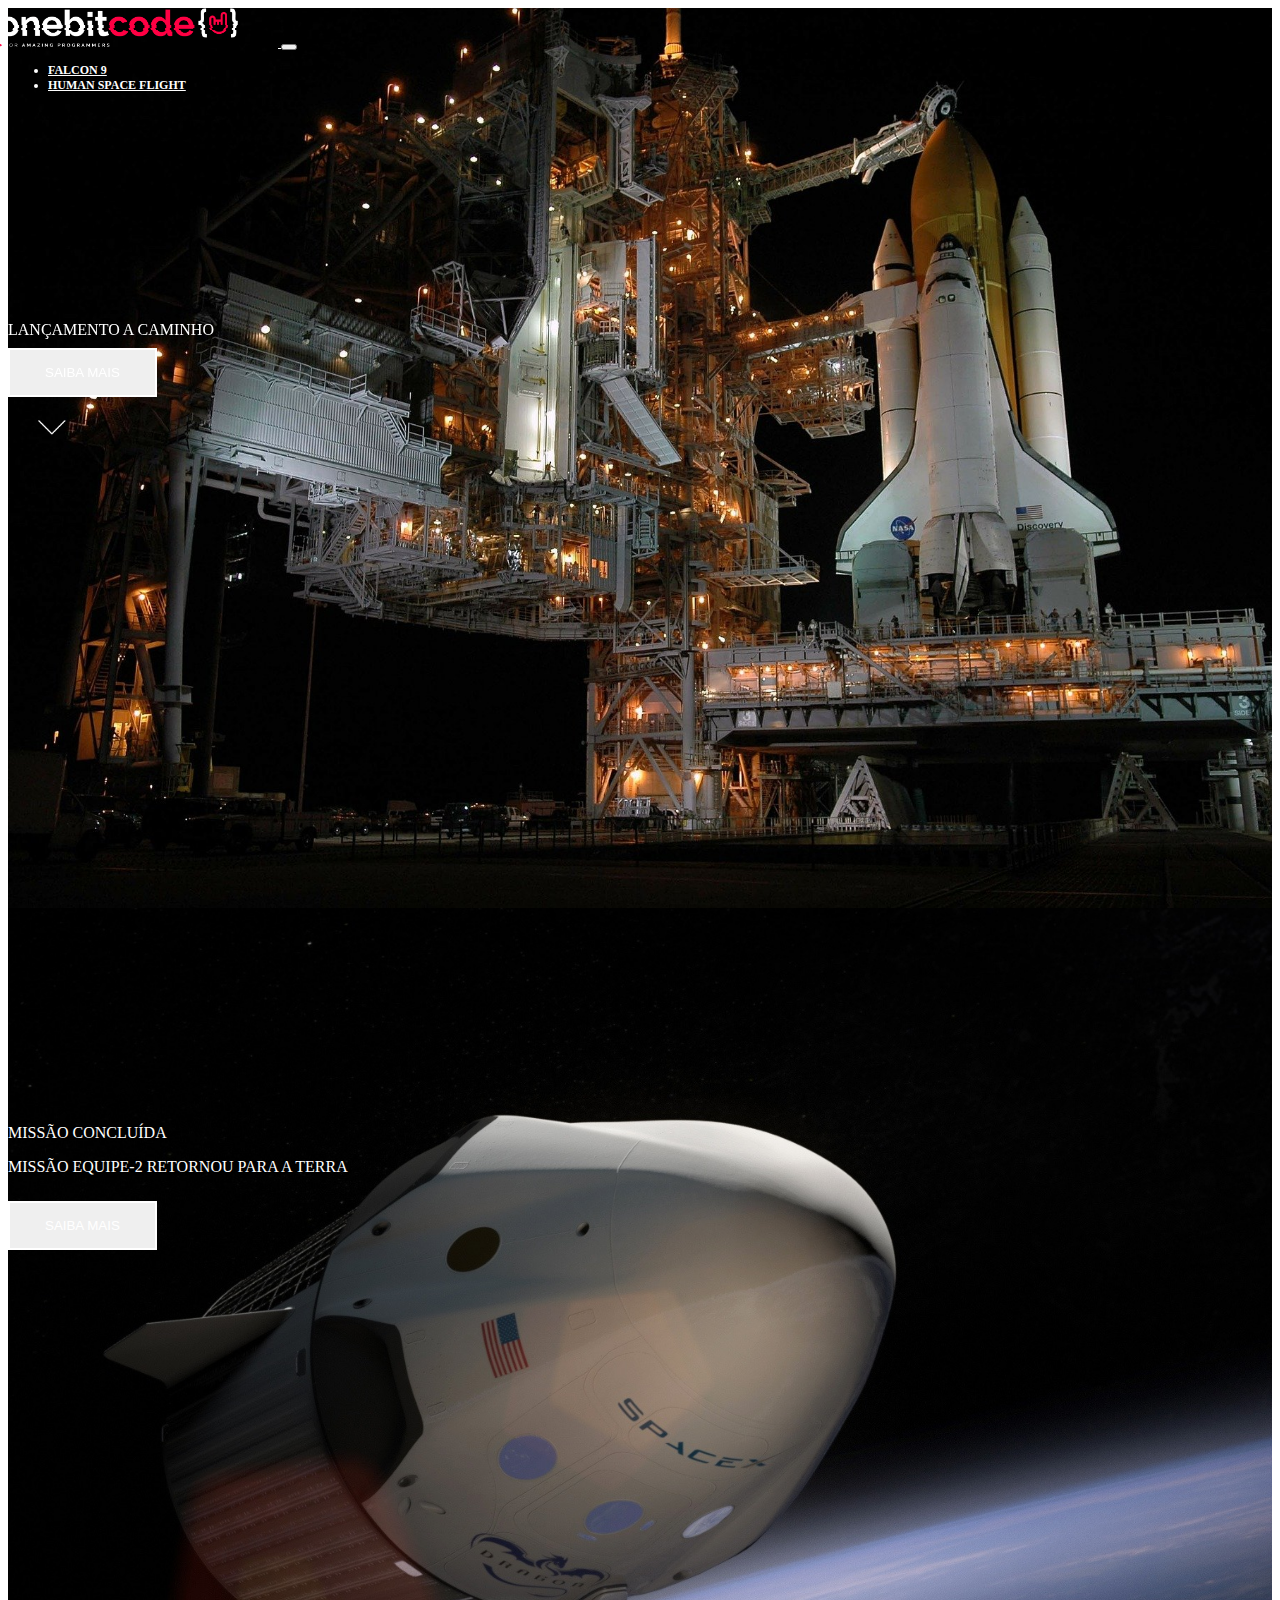
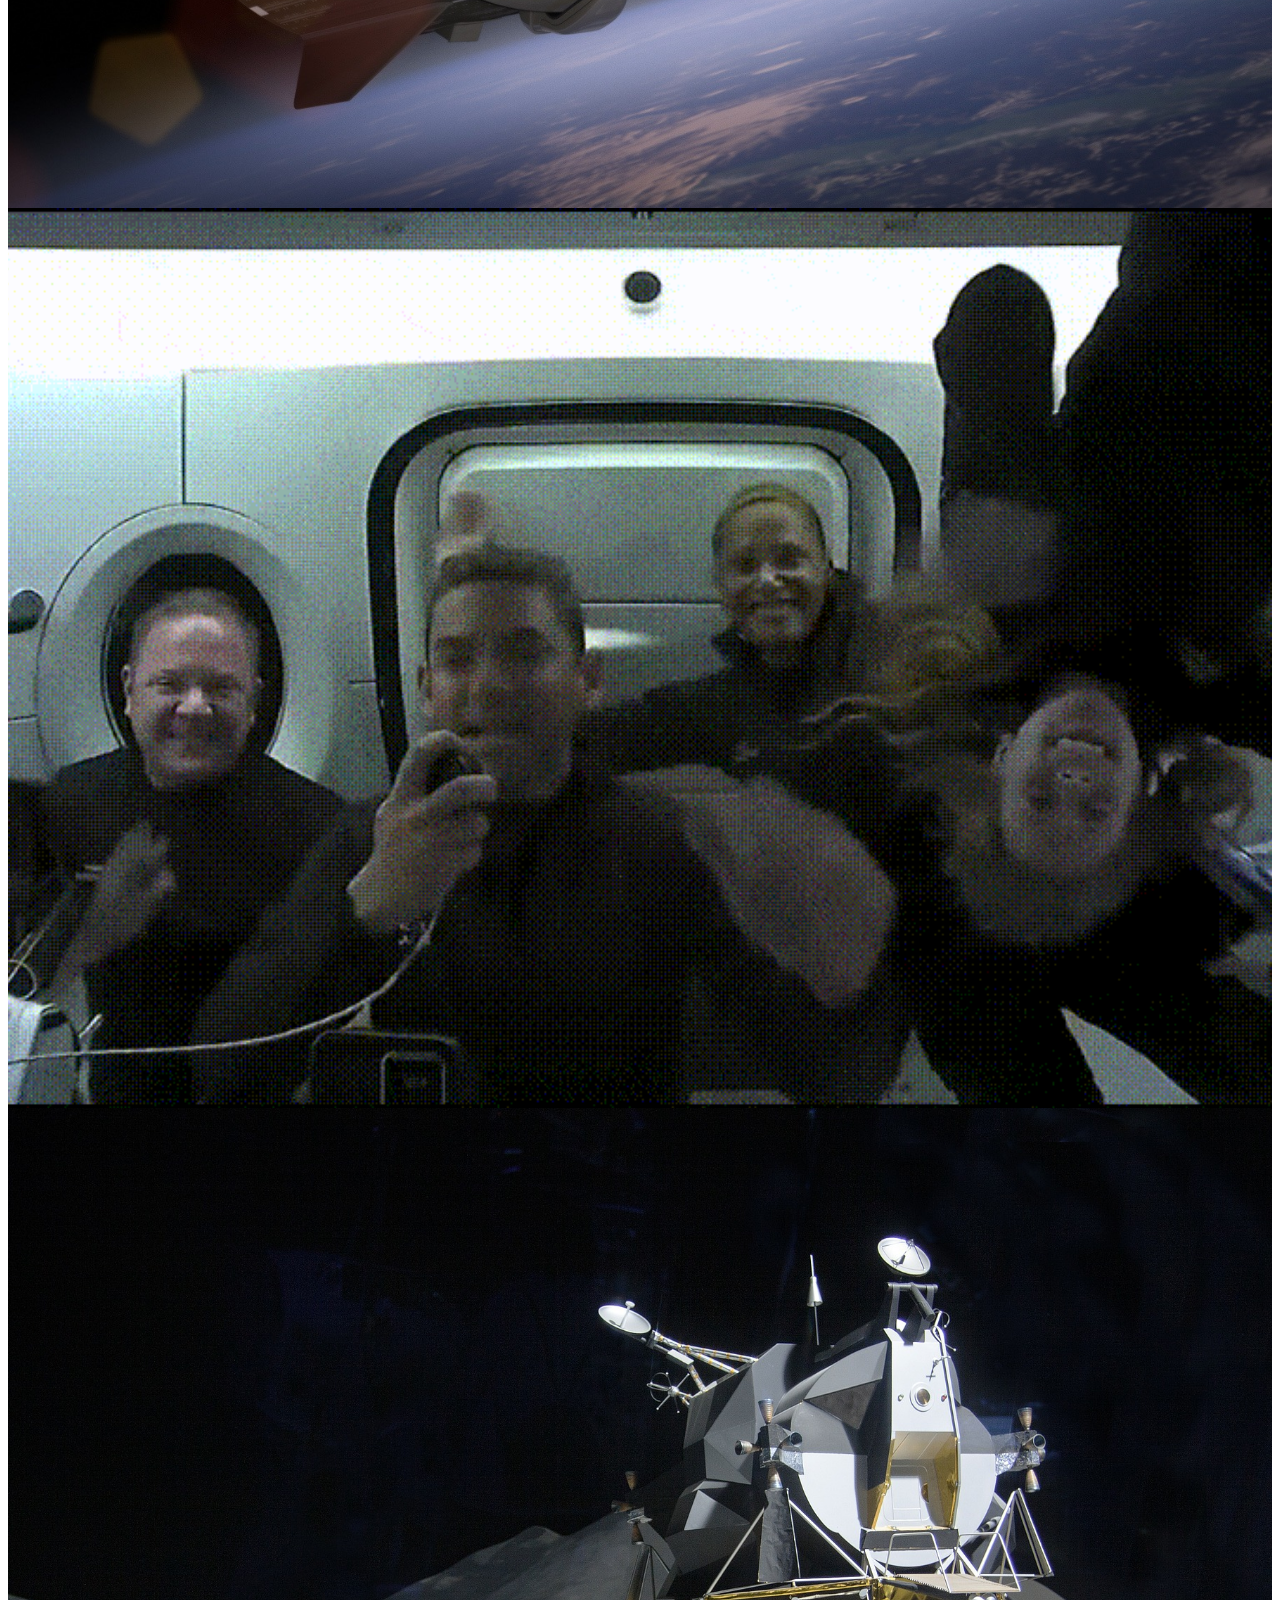
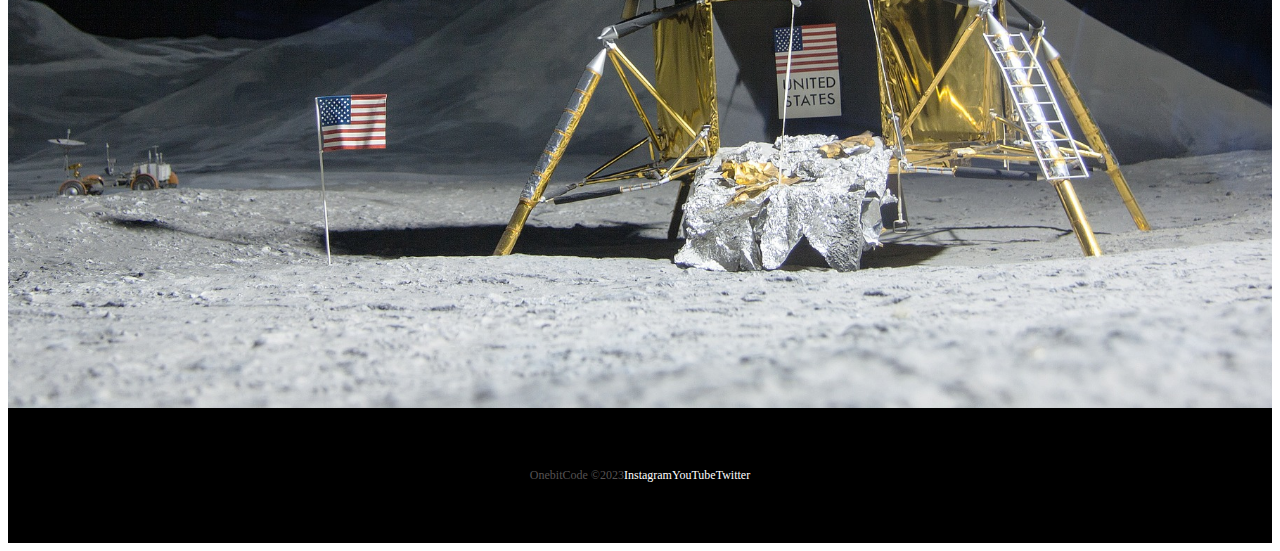
==== index.html @ 461306f6 "first commit" ====
<!DOCTYPE html>
<html lang="pt-br">
  <head>
    <meta charset="UTF-8" />
    <meta http-equiv="X-UA-Compatible" content="IE=edge" />
    <meta name="viewport" content="width=device-width, initial-scale=1.0" />
    <title>OnebitX - Home</title>
    <!-- Bootstrap css -->
    <link
      href="https://cdn.jsdelivr.net/npm/bootstrap@5.3.0-alpha3/dist/css/bootstrap.min.css"
      rel="stylesheet"
      integrity="sha384-KK94CHFLLe+nY2dmCWGMq91rCGa5gtU4mk92HdvYe+M/SXH301p5ILy+dN9+nJOZ"
      crossorigin="anonymous"
    />

    
    <!-- Favicon -->
    <link rel="shortcut icon" href="./images/favicon.png" type="image/x-icon" />

    <!-- Link do css -->
    <link rel="stylesheet" href="./css/style.css">

    <!-- Lib text css -->
    <link href="https://unpkg.com/aos@2.3.1/dist/aos.css" rel="stylesheet">

  
  </head>
  <body>

    <div class="container-fluid container00 container01"">
      <div class="container">
        <header class="header">
          <nav class="navbar navbar-expand-lg navbar-dark bg-transparent pt-4">
            <div class="container-fluid">
              <a class="navbar-brand" href="/index.html">
                <img
                  src="/images/logo-obc-2021-darkbg.png"
                  alt="logoOneBitCode"
                  class="logoPc img-fluid"
                />
              </a>
              <button
                class="navbar-toggler"
                type="button"
                data-bs-toggle="collapse"
                data-bs-target="#navbarNav"
                aria-controls="navbarNav"
                aria-expanded="false"
                aria-label="Toggle navigation"
              >
                <span class="navbar-toggler-icon"></span>
              </button>
              <div class="collapse navbar-collapse" id="navbarNav">
                <ul class="navbar-nav">
                  <li class="nav-item">
                    <a
                      class="nav-link active"
                      aria-current="page"
                      href="/falcon9.html"
                      id="navItem"
                      >FALCON 9</a
                    >
                  </li>
                  <li class="nav-item">
                    <a class="nav-link active" href="/humanSpace.html" id="navItem"
                      >HUMAN SPACE FLIGHT</a
                    >
                  </li>
                </ul>
              </div>
            </div>
          </nav>
        </header>
      </div>
      <div class="container titlePadding"  data-aos="fade-up" data-aos-duration="1500">
        <p class="h5" id="launchComing">LANÇAMENTO A CAMINHO</p>

        <p class="h1 mediumTitle">MISSÃO EQUIPE-3</p>

        <button type="button" class="btn btn-outline-light mt-5" id="button">SAIBA MAIS</button>
        <div class="container text-center">
          <img src="./images/home/arrowDown.gif" class="arrowDown" alt="arrowDown">
        </div>
      </div>
    </div>

    <div class="container-fluid container00 container02">
      <div class="container titlePadding">
        <p class="h5" id="lauchComing">MISSÃO CONCLUÍDA</p>
        <p class="h1 shortTitle">MISSÃO EQUIPE-2 RETORNOU PARA A TERRA</p>
        <button type="button" class="btn btn-outline-light mt-5" id="button">SAIBA MAIS</button>  
      </div>
    </div>

    <div class="container-fluid container00 container03">
      <div class="container titlePadding" data-aos="fade-down" data-aos-duration="1500">
         <p class="h5" id="lauchComing">MISSÃO CONCLUÍDA</p>
         <p class="h1 shortTitle">DRAGON RETORNOU PARA A TERRA</p>
         <button type="button" class="btn btn-outline-light mt-5" id="button">SAIBA MAIS</button>
     </div>
    </div>

    <div class="container-fluid container00 container04">
      <div class="container titlePadding" data-aos="fade-down-right" data-aos-duration="1500">
         <p class="h1 mediumTitle">STARSHIP POUSA ASTRONAUTAS DA NASA NA LUA</p>
         <button type="button" class="btn btn-outline-light mt-5" id="button">SAIBA MAIS</button>
     </div>
  </div>

    <footer class="container-fluid footer">
      <span class="me-4 copyOBC">OnebitCode &copy;2023</span>
      <a href="https://www.instagram.com/onebitcode/?hl=en" target="blank" class="me-4">Instagram</a>
      <a href="https://www.youtube.com/channel/UC44Mzz2-5TpyfklUCQ5NuxQ" target="blank" class="me-4">YouTube</a>
      <a href="https://twitter.com/onebitcode" target="blank">Twitter</a>
    </footer>



    <!-- Bootstrap script -->
    <script
      src="https://cdn.jsdelivr.net/npm/bootstrap@5.3.0-alpha3/dist/js/bootstrap.bundle.min.js"
      integrity="sha384-ENjdO4Dr2bkBIFxQpeoTz1HIcje39Wm4jDKdf19U8gI4ddQ3GYNS7NTKfAdVQSZe"
      crossorigin="anonymous"
    ></script>
    <!-- LIB SCRIPT -->
    <script src="https://unpkg.com/aos@2.3.1/dist/aos.js"></script>
    <script>
      AOS.init();
    </script>
   
  </body>
</html>
---- css/style.css ----
@import url("https://fonts.googleapis.com/css2?family=Rubik:wght@400;514&display=swap");
* {
  color: white;
}

.header {
  font-size: 12px;
  font-weight: bold;
}
.header #navItem:hover {
  color: #b9b9b9;
}

.container00 {
  min-height: 100vh;
  background-size: cover;
  background-repeat: no-repeat;
  background-position: center;
}

.arrowDown {
  display: inline-block;
  width: 90px;
  margin-top: 5px;
}

.logoPc {
  width: 240px;
  margin-left: -10px;
  margin-right: 40px;
}

#button {
  padding: 15px 35px;
  border: 2px solid white;
}

.downloadDesc {
  background-color: black;
  height: 85vh;
  padding-top: 240px;
}
.downloadDesc button {
  border: 2px solid white;
  margin-right: 10px;
}

.emailObc {
  text-decoration: none;
  border-bottom: 1px solid white;
  color: white;
}
.emailObc:hover {
  border-bottom: 1px solid white;
  color: #b9b9b9;
}

@media (max-width: 405px) {
  .logoPc {
    width: 180px;
    margin-top: 15px;
  }
  .footer {
    font-size: 10px;
  }
}
@media (max-width: 449px) {
  .downloadDesc .button {
    margin: 10px 0px;
  }
}
@media (max-width: 350px) {
  .logoPc {
    width: 150px;
    margin-top: 15px;
  }
}
.container00.container01 {
  background-image: url(../../images/home/01.jpg);
}
.container00.container02 {
  background-image: url(../../images/home/03.jpg);
}
.container00.container03 {
  background-image: url(../../images/home/02.gif);
}
.container00.container04 {
  background-image: url(../../images/home/04.jpg);
}

.titlePadding {
  padding-top: 200px;
}

.shortTitle {
  width: 550px;
  margin-bottom: 25px;
}

.mediumTitle {
  width: 650px;
  margin-bottom: -25px;
}

.footer {
  background-color: black;
  height: 15vh;
  font-size: 12px;
  font-weight: 500;
  display: flex;
  align-items: center;
  justify-content: center;
}
.footer a {
  text-decoration: none;
  color: white;
}
.footer a:hover {
  color: #b9b9b9;
}
.footer .copyOBC {
  color: #555252;
}

@media (max-width: 750px) {
  .titlePadding {
    padding-top: 129px;
  }
  .shortTitle, .mediumTitle {
    width: auto;
    font-size: 50px;
  }
}
@media (max-width: 380px) {
  .shortTitle, .mediumTitle {
    width: auto;
    font-size: 40px;
  }
}
.container00.container05 {
  background-image: url(../../images/falcon9/01.jpg);
}
.container00.container06 {
  background-image: url(../../images/falcon9/02.jpg);
}
.container00.carrossel01 {
  background-image: url(../../images/falcon9/03.jpg);
}
.container00.carrossel02 {
  background-image: url(../../images/falcon9/04.jpg);
}
.container00.carrossel03 {
  background-image: url(../../images/falcon9/05.jpg);
}
.container00.carrossel04 {
  background-image: url(../../images/falcon9/06.jpg);
}
.container00.carrossel05 {
  background-image: url(../../images/falcon9/07.jpg);
}
.container00.container07 {
  background-image: url(../../images/falcon9/08.jpg);
}

.titleFalcon9 {
  font-size: 90px;
  font-family: "Rubik", sans-serif;
  font-weight: 514;
}

.titleContent {
  display: flex;
  flex-direction: column;
  height: 80vh;
  justify-content: center;
}

.numbers {
  background-color: black;
  height: 40vh;
  display: flex;
  flex-direction: column;
  justify-content: center;
}
.numbers .titleNumb {
  font-size: 90px;
}
.numbers .subTitleNumb {
  font-size: 20px;
}

.falcon9Desc {
  font-size: 22px;
  width: 640px;
  line-height: 50px;
}

.containerFalcon9Desc {
  display: grid;
  height: 90vh;
  align-items: center;
  justify-content: left;
}

#overViewPosition {
  width: 500px;
  margin-left: 13%;
  padding-top: 15%;
}

.carrosselSlide img {
  height: 100vh;
}

.carousselText {
  background-color: black;
}

@media (max-width: 768px) {
  .numbers .titleNumb {
    font-size: 80px;
  }
  .numbers .subTitleNumb {
    font-size: 18px;
  }
  .falcon9Desc {
    width: auto;
  }
  #overViewPosition {
    padding-top: 35%;
  }
}
@media (max-width: 575px) {
  .numbers {
    height: 60vh;
  }
  #overViewPosition {
    width: auto;
    margin-left: auto;
  }
}
@media (max-width: 375px) {
  .titleFalcon9 {
    font-size: 50px;
  }
  .falcon9Desc {
    font-size: 18px;
    line-height: auto;
  }
  .subTitleFalcon {
    font-size: 16px;
  }
}
.container00.container08 {
  background-image: url(../../images/humanFlight/01.jpg);
}
.container00.container09 {
  background-image: url(../../images/humanFlight/02.jpg);
}
.container00.container10 {
  background-image: url(../../images/humanFlight/03.jpg);
}
.container00.container11 {
  background-image: url(../../images/humanFlight/04.jpg);
}
.container00.container12 {
  background-image: url(../../images/humanFlight/05.jpg);
}

.container01Content {
  height: 90vh;
  display: flex;
  flex-direction: column;
  justify-content: center;
  align-items: center;
}
.container01Content h1 {
  font-size: 120px;
}
.container01Content p {
  margin-top: 20px;
  margin-bottom: 50px;
  font-size: 30px;
  font-weight: 300;
}
.container01Content img {
  width: 130px;
}

.earthDesc {
  background-color: black;
  height: 25vh;
  display: flex;
  align-items: center;
  justify-content: center;
}
.earthDesc .textDescEarth {
  color: #d8d8d8;
  font-weight: 400;
  font-size: 20px;
  width: 800px;
}

.containerRightContent {
  margin-left: 55%;
  padding-top: 15%;
}

.titleSection {
  font-size: 60px;
  font-weight: bold;
}

.subTitle {
  font-weight: 300;
  margin-bottom: 40px;
}

.containerLeftContent {
  margin-left: 5%;
  padding-top: 15%;
}

@media (max-width: 1024px) {
  .container01Content h1 {
    font-size: 90px;
  }
  .container01Content p {
    margin: 20px 0px;
    font-size: 30px;
    font-weight: 300;
  }
  .containerRightContent {
    margin-left: 50%;
    padding-top: 20%;
  }
  .titleSection {
    font-size: 50px;
    font-weight: bold;
  }
  .subTitle {
    font-weight: 300;
    margin-bottom: 40px;
  }
  .containerLeftContent {
    margin-left: 5%;
    padding-top: 20%;
  }
}
@media (max-width: 425px) {
  .container01Content h1 {
    font-size: 40px;
  }
  .container01Content p {
    font-size: 16px;
  }
  .arrowDown {
    display: none;
  }
  .eartDesc {
    height: 30vh;
  }
  .eartDesc p {
    color: #d8d8d8;
    font-weight: 400;
    font-size: 14px;
    width: auto;
  }
  .containerRightContent {
    margin-left: 20%;
    padding-top: 30%;
  }
  .titleSection {
    font-size: 50px;
    font-weight: bold;
  }
  .subTitle {
    font-weight: 300;
    margin-bottom: 40px;
  }
  .containerLeftContent {
    margin-left: 7%;
    padding-top: 30%;
  }
}

/*# sourceMappingURL=style.css.map */
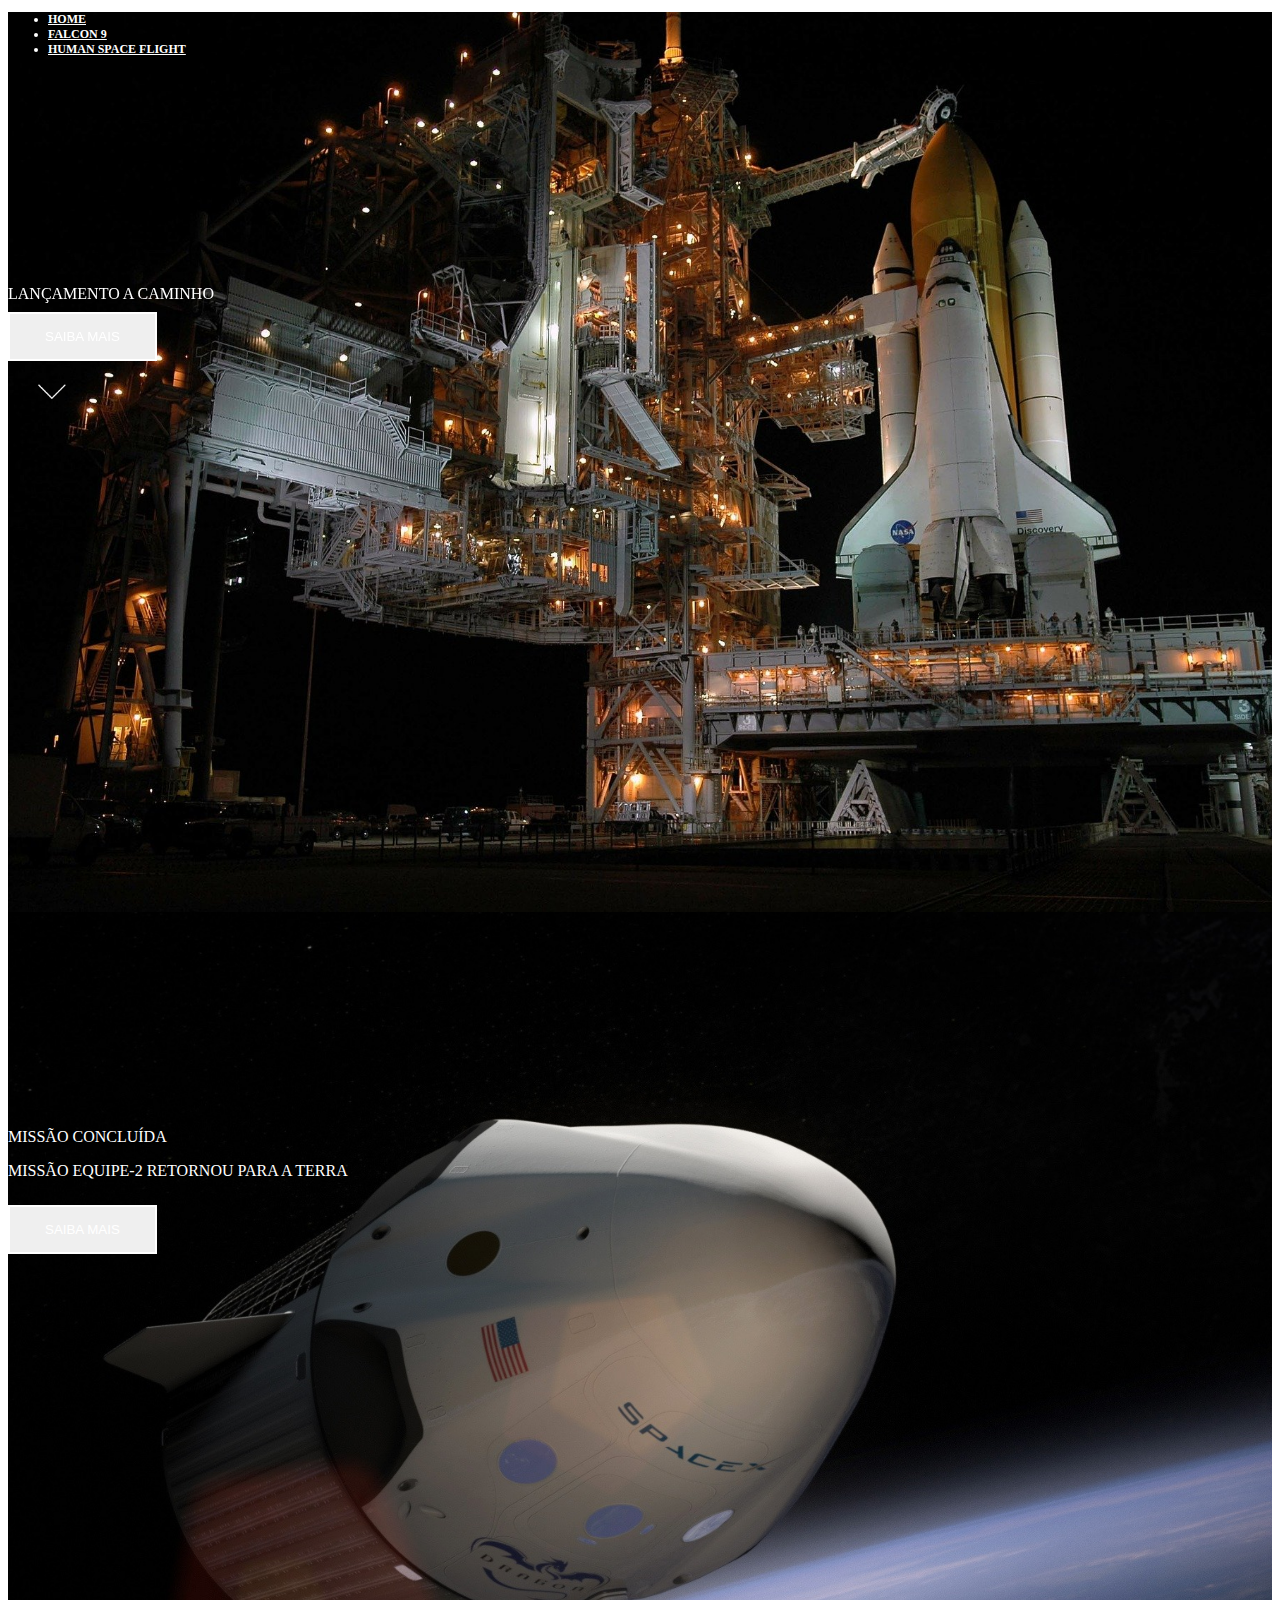
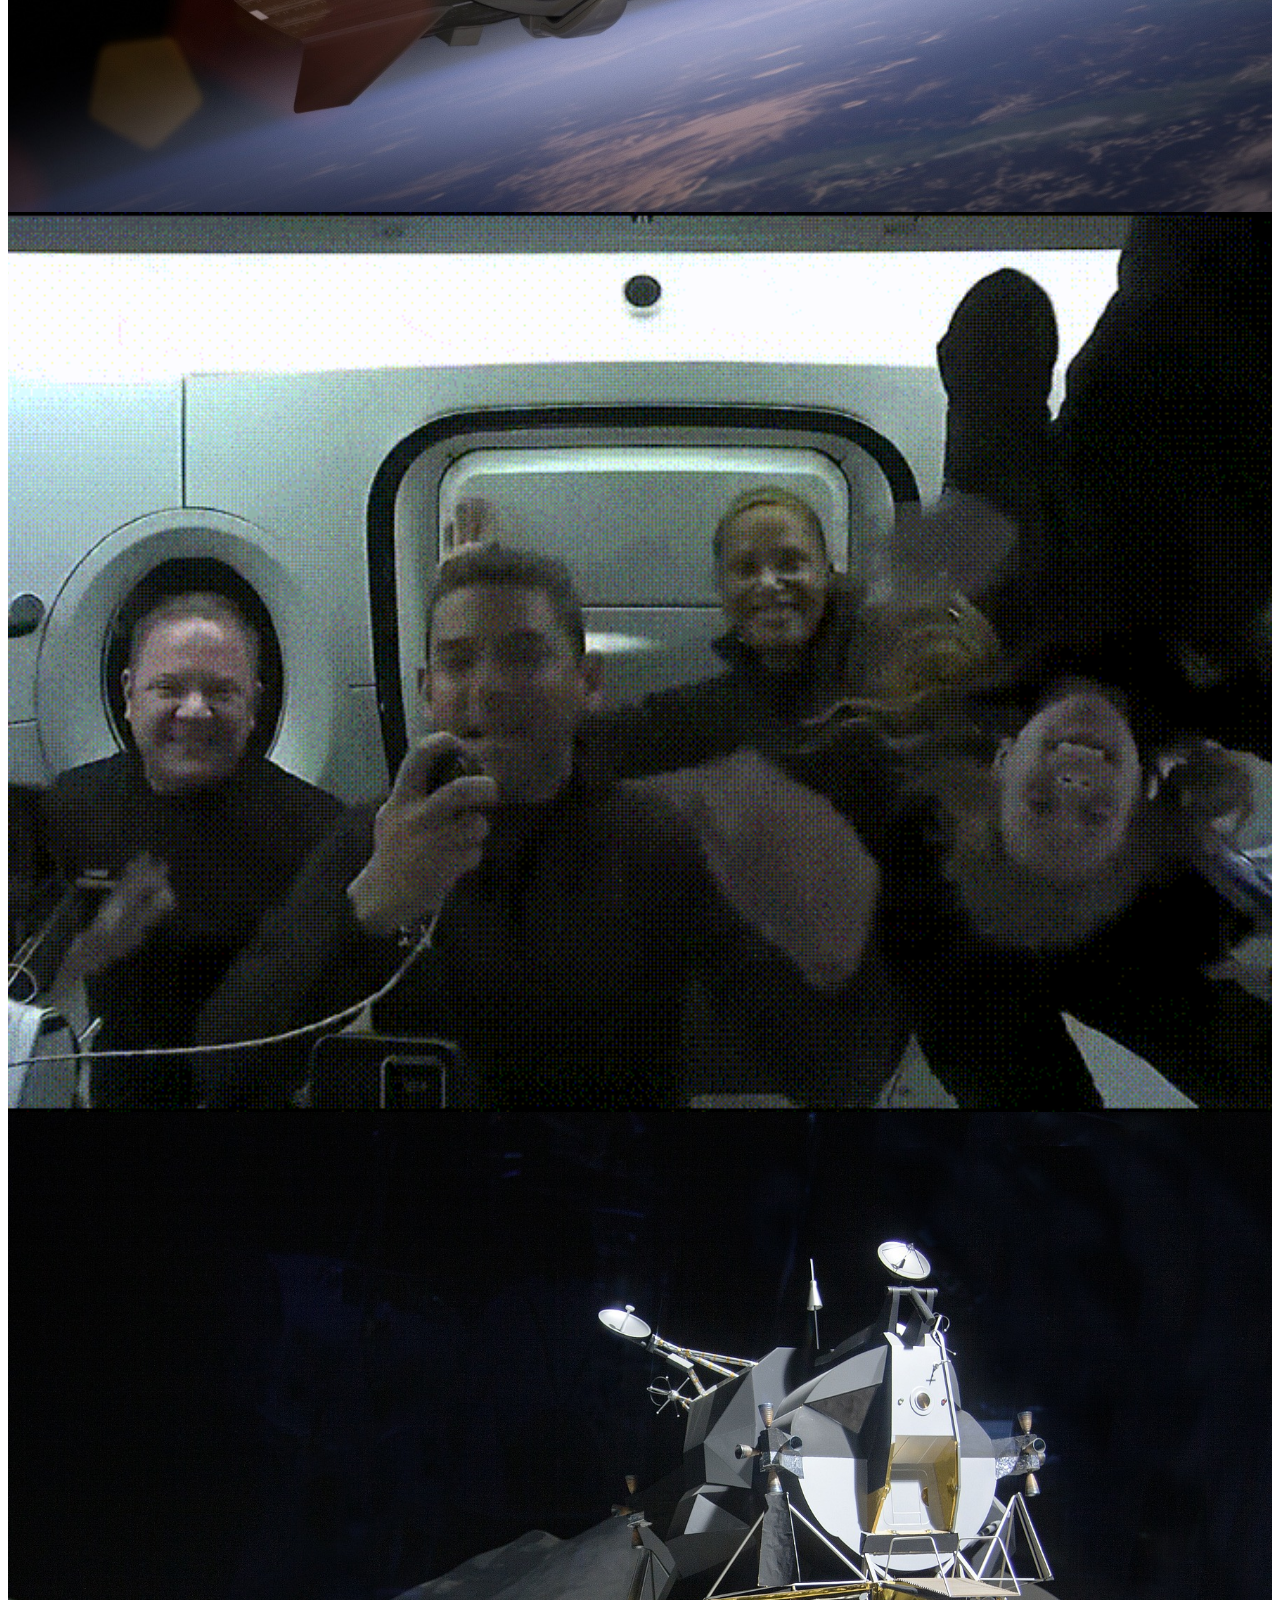
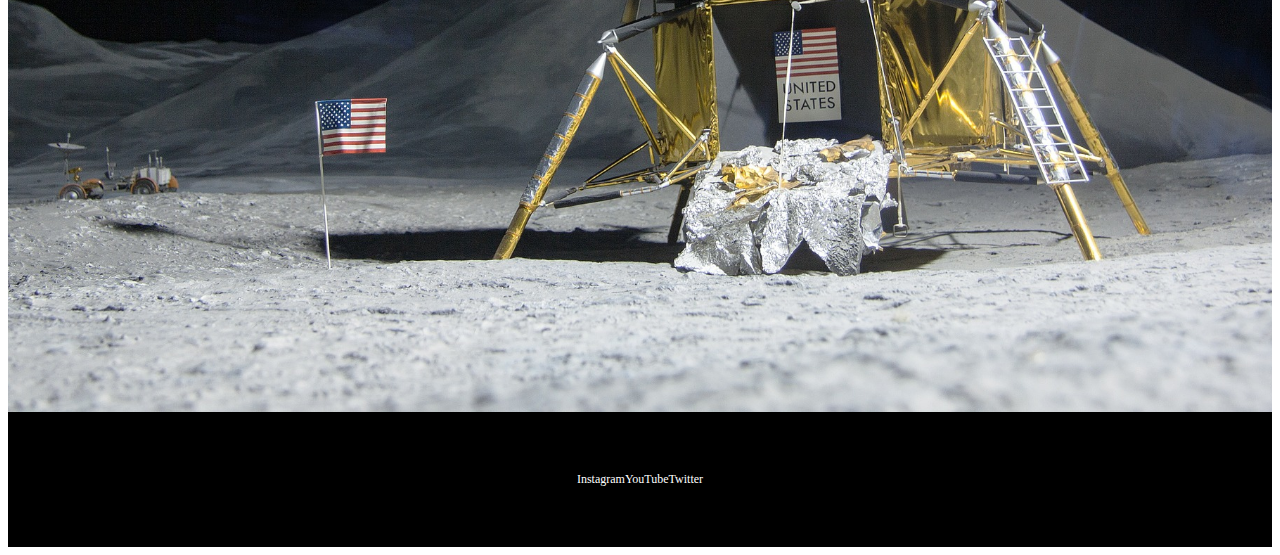
==== commit 765bb902: "second commit" ====
--- a/index.html
+++ b/index.html
@@ -12,10 +12,6 @@
       integrity="sha384-KK94CHFLLe+nY2dmCWGMq91rCGa5gtU4mk92HdvYe+M/SXH301p5ILy+dN9+nJOZ"
       crossorigin="anonymous"
     />
-
-    
-    <!-- Favicon -->
-    <link rel="shortcut icon" href="./images/favicon.png" type="image/x-icon" />
 
     <!-- Link do css -->
     <link rel="stylesheet" href="./css/style.css">
@@ -32,26 +28,18 @@
         <header class="header">
           <nav class="navbar navbar-expand-lg navbar-dark bg-transparent pt-4">
             <div class="container-fluid">
-              <a class="navbar-brand" href="/index.html">
-                <img
-                  src="/images/logo-obc-2021-darkbg.png"
-                  alt="logoOneBitCode"
-                  class="logoPc img-fluid"
-                />
-              </a>
-              <button
-                class="navbar-toggler"
-                type="button"
-                data-bs-toggle="collapse"
-                data-bs-target="#navbarNav"
-                aria-controls="navbarNav"
-                aria-expanded="false"
-                aria-label="Toggle navigation"
-              >
-                <span class="navbar-toggler-icon"></span>
-              </button>
+              
               <div class="collapse navbar-collapse" id="navbarNav">
                 <ul class="navbar-nav">
+                  <li class="nav-item">
+                    <a
+                      class="nav-link active"
+                      aria-current="page"
+                      href="/index.html"
+                      id="navItem"
+                      >HOME</a
+                    >
+                  </li>
                   <li class="nav-item">
                     <a
                       class="nav-link active"
@@ -107,12 +95,21 @@
      </div>
   </div>
 
-    <footer class="container-fluid footer">
-      <span class="me-4 copyOBC">OnebitCode &copy;2023</span>
-      <a href="https://www.instagram.com/onebitcode/?hl=en" target="blank" class="me-4">Instagram</a>
-      <a href="https://www.youtube.com/channel/UC44Mzz2-5TpyfklUCQ5NuxQ" target="blank" class="me-4">YouTube</a>
-      <a href="https://twitter.com/onebitcode" target="blank">Twitter</a>
-    </footer>
+  <footer class="container-fluid footer">
+    <a
+      href="https://www.instagram.com/spacex"
+      target="blank"
+      class="me-4"
+      >Instagram</a
+    >
+    <a
+      href="https://www.youtube.com/channel/spacex"
+      target="blank"
+      class="me-4"
+      >YouTube</a
+    >
+    <a href="https://twitter.com/spacex" target="blank">Twitter</a>
+  </footer>
 
 
 
